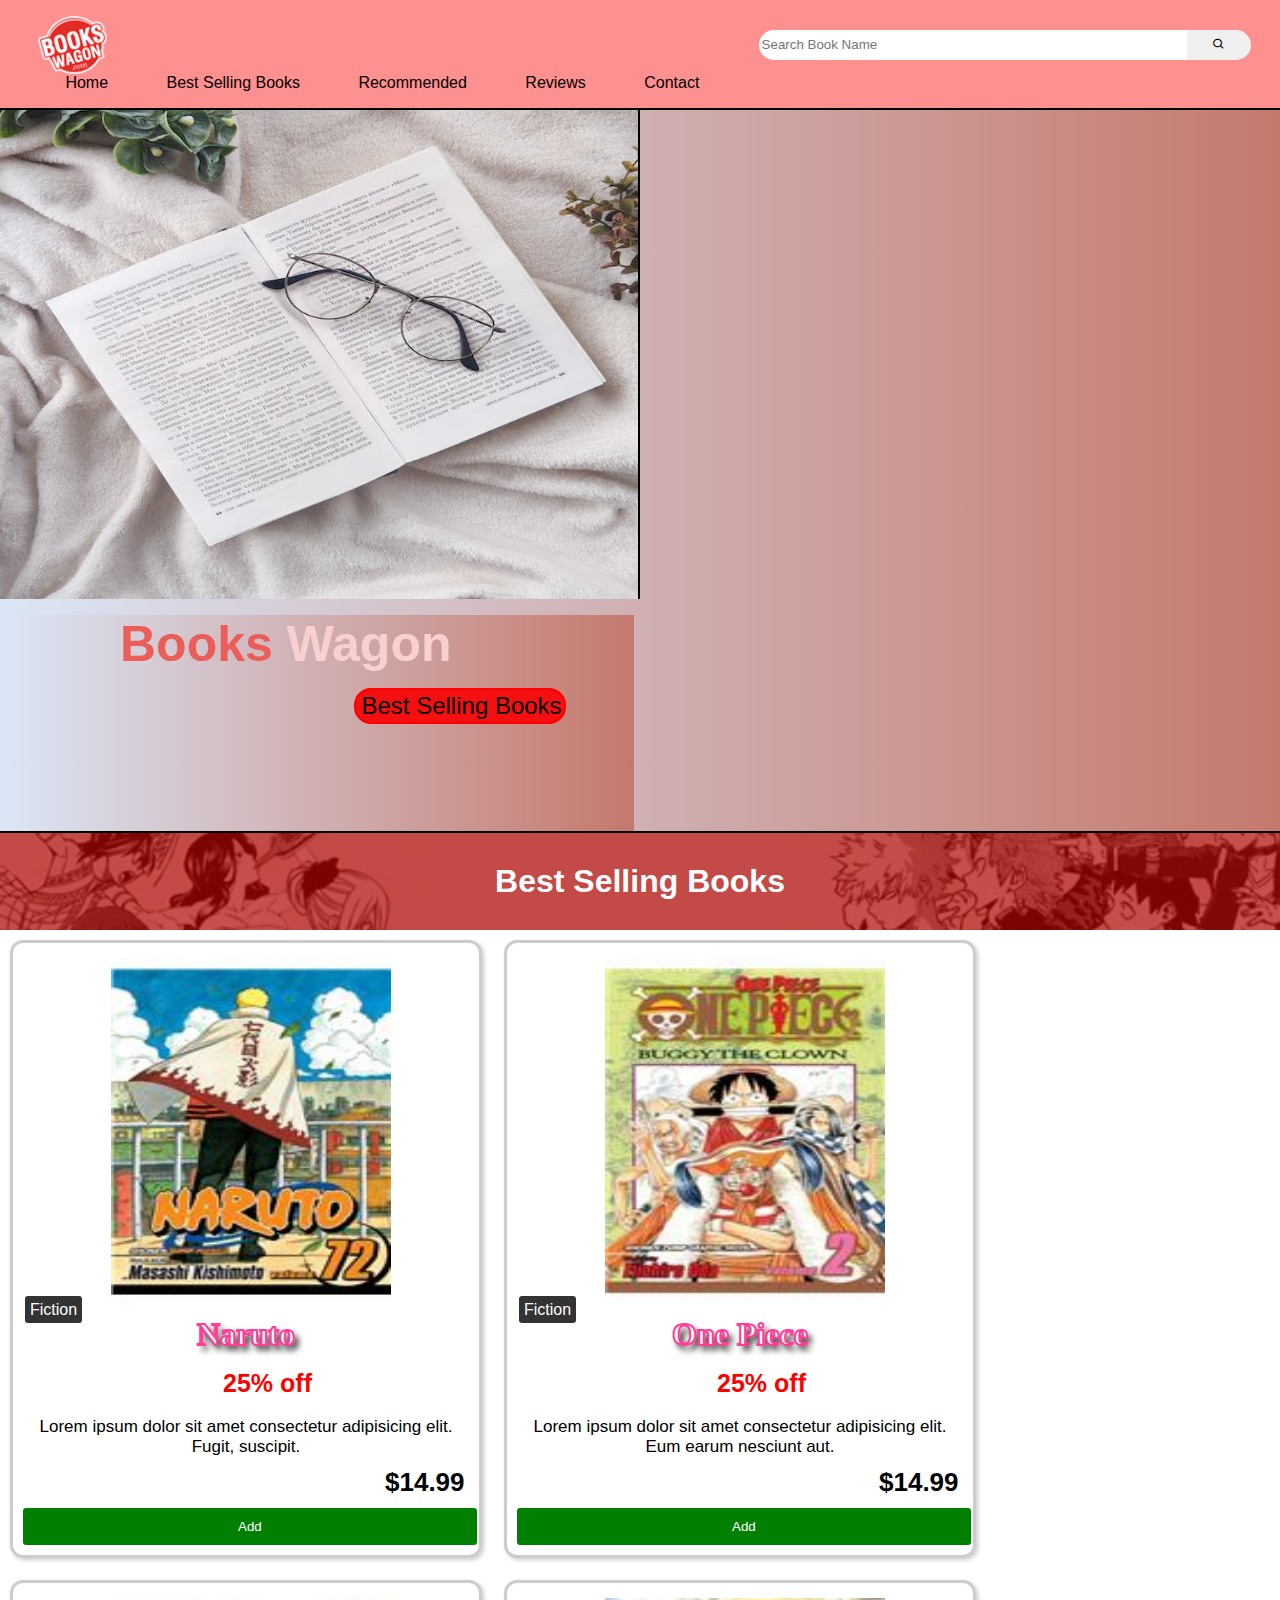
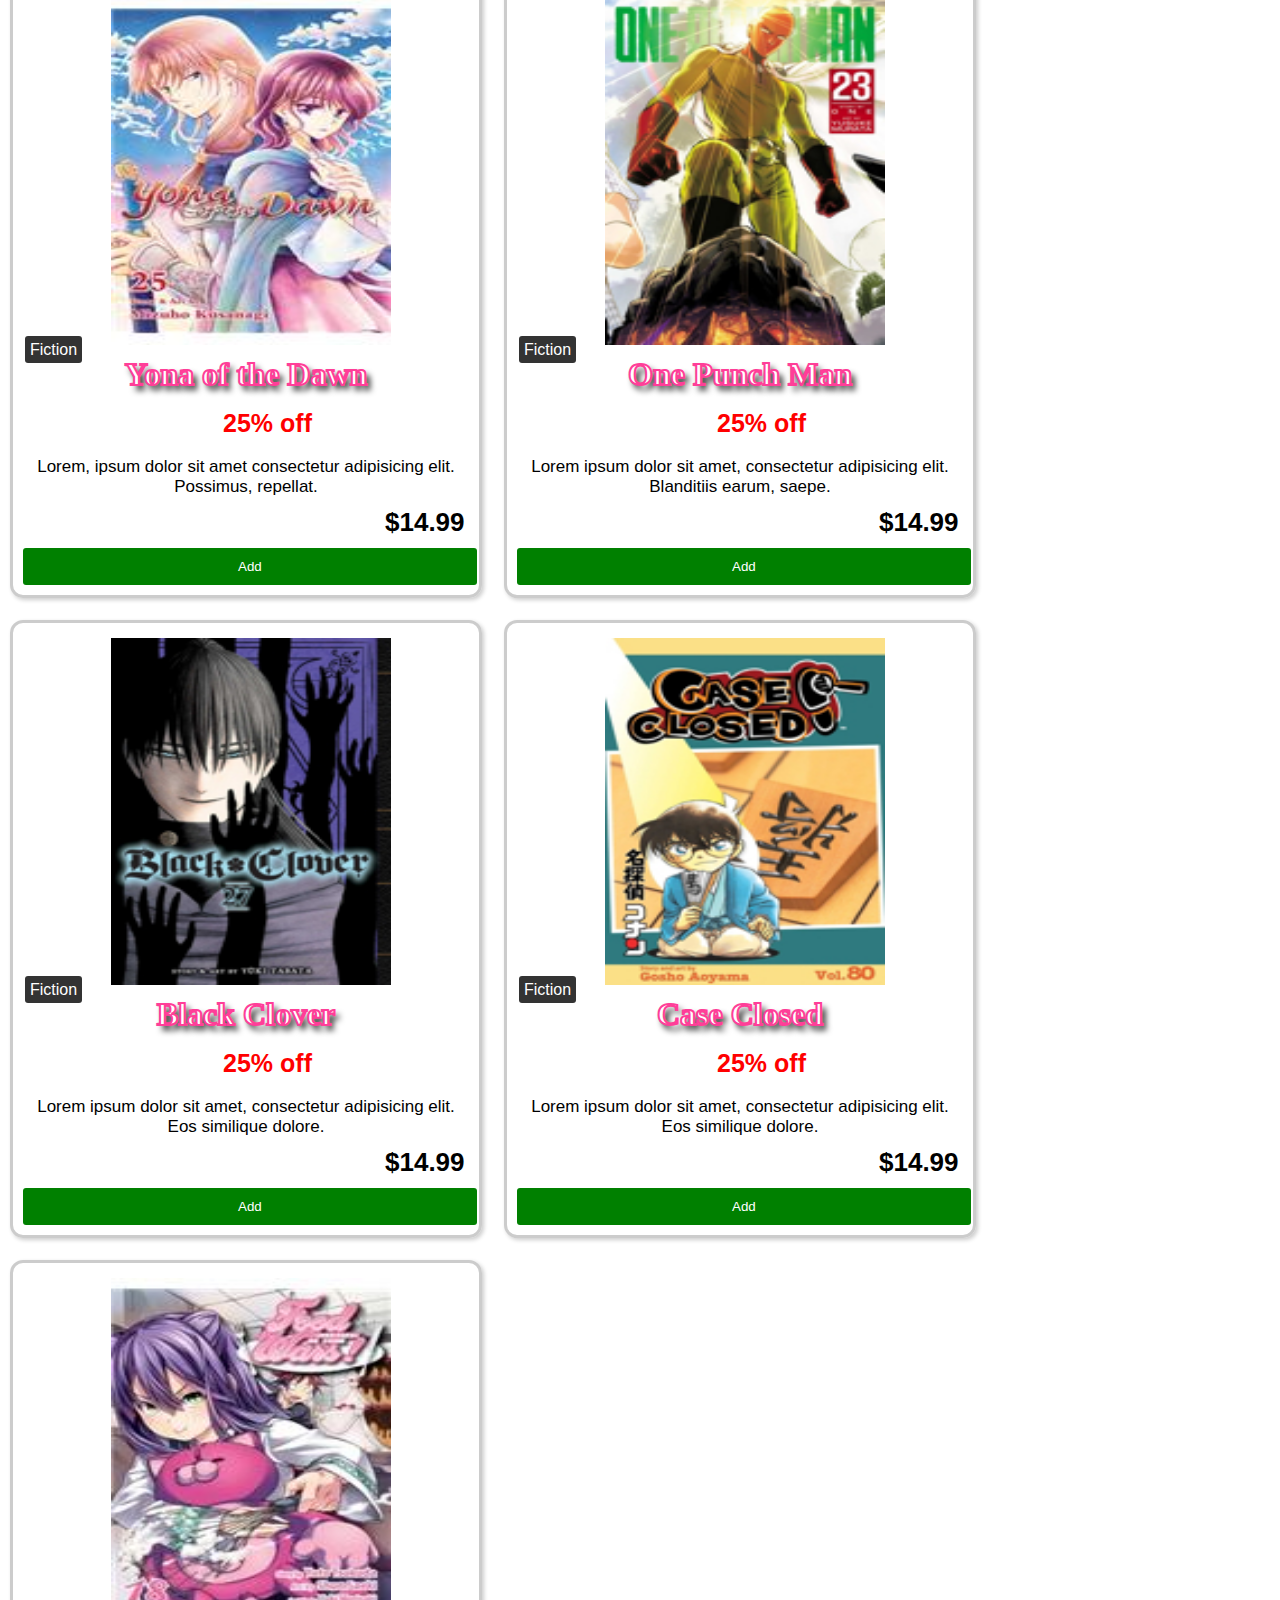
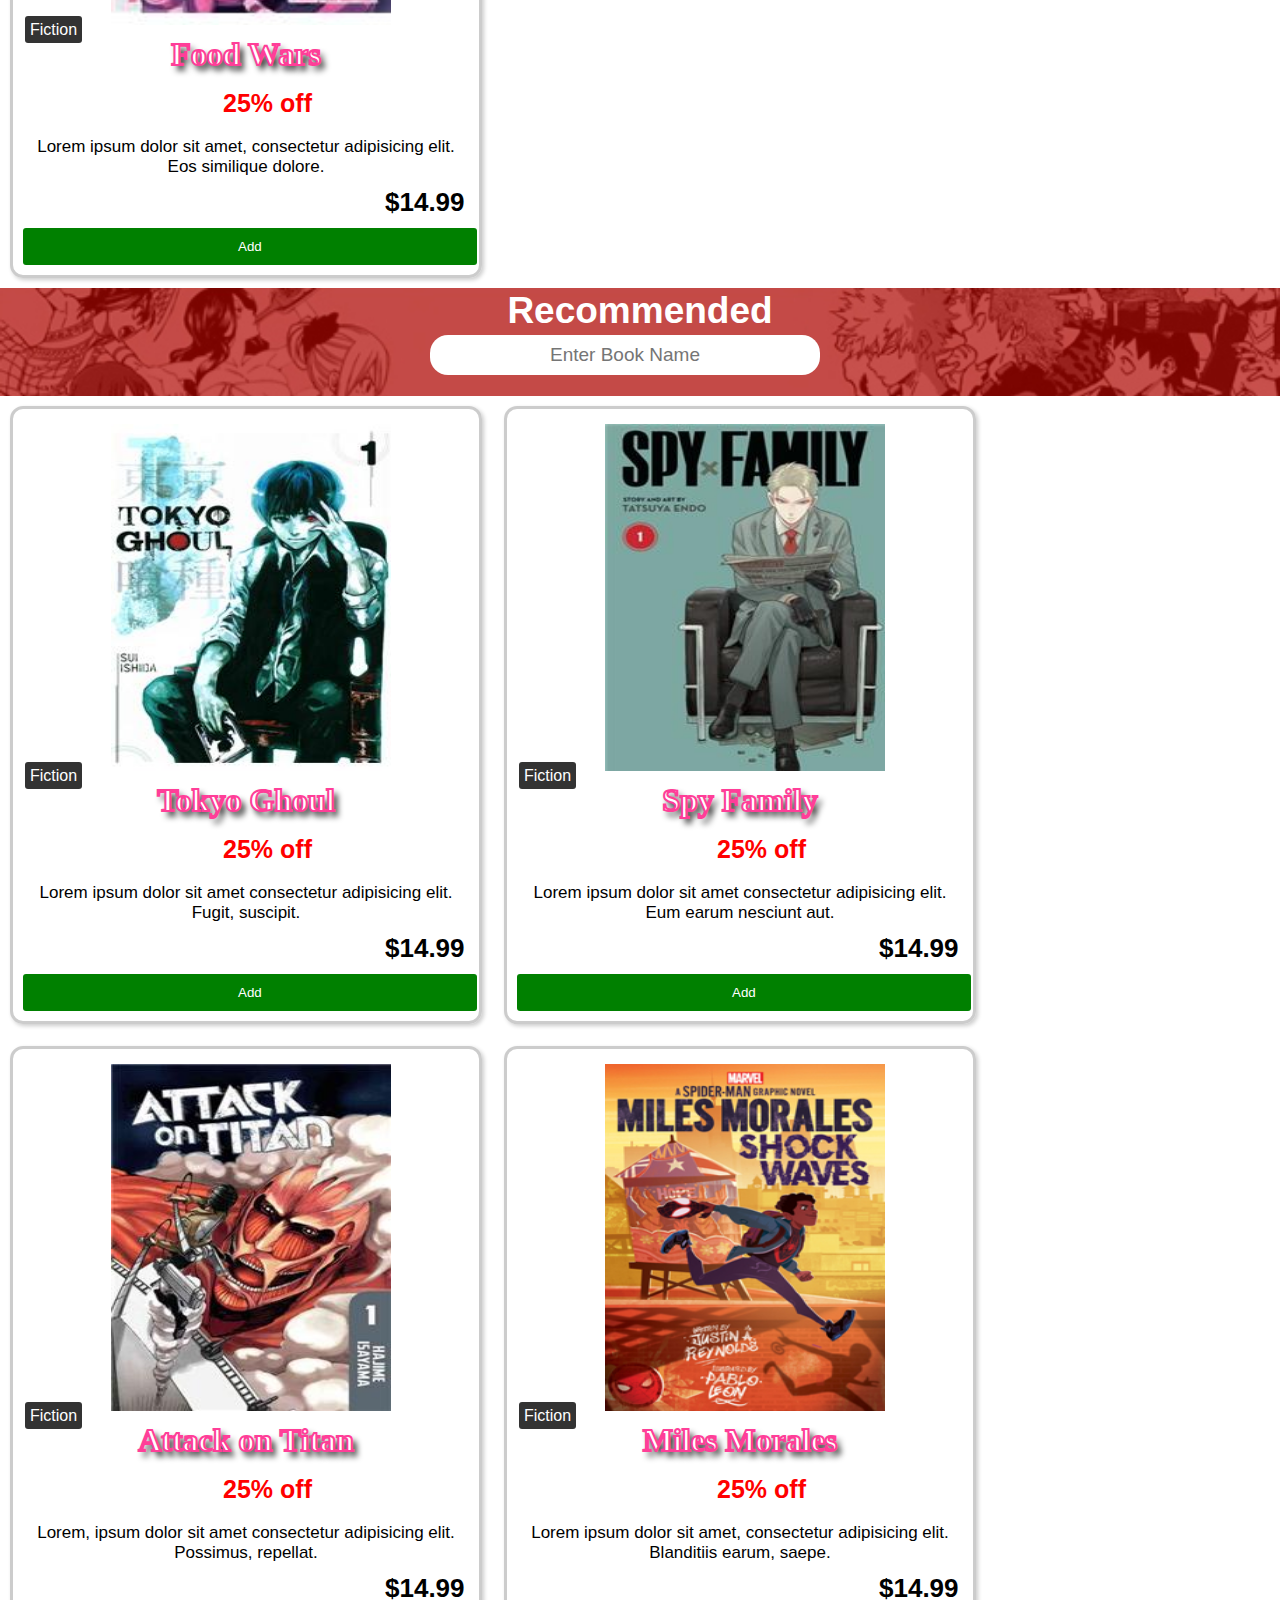
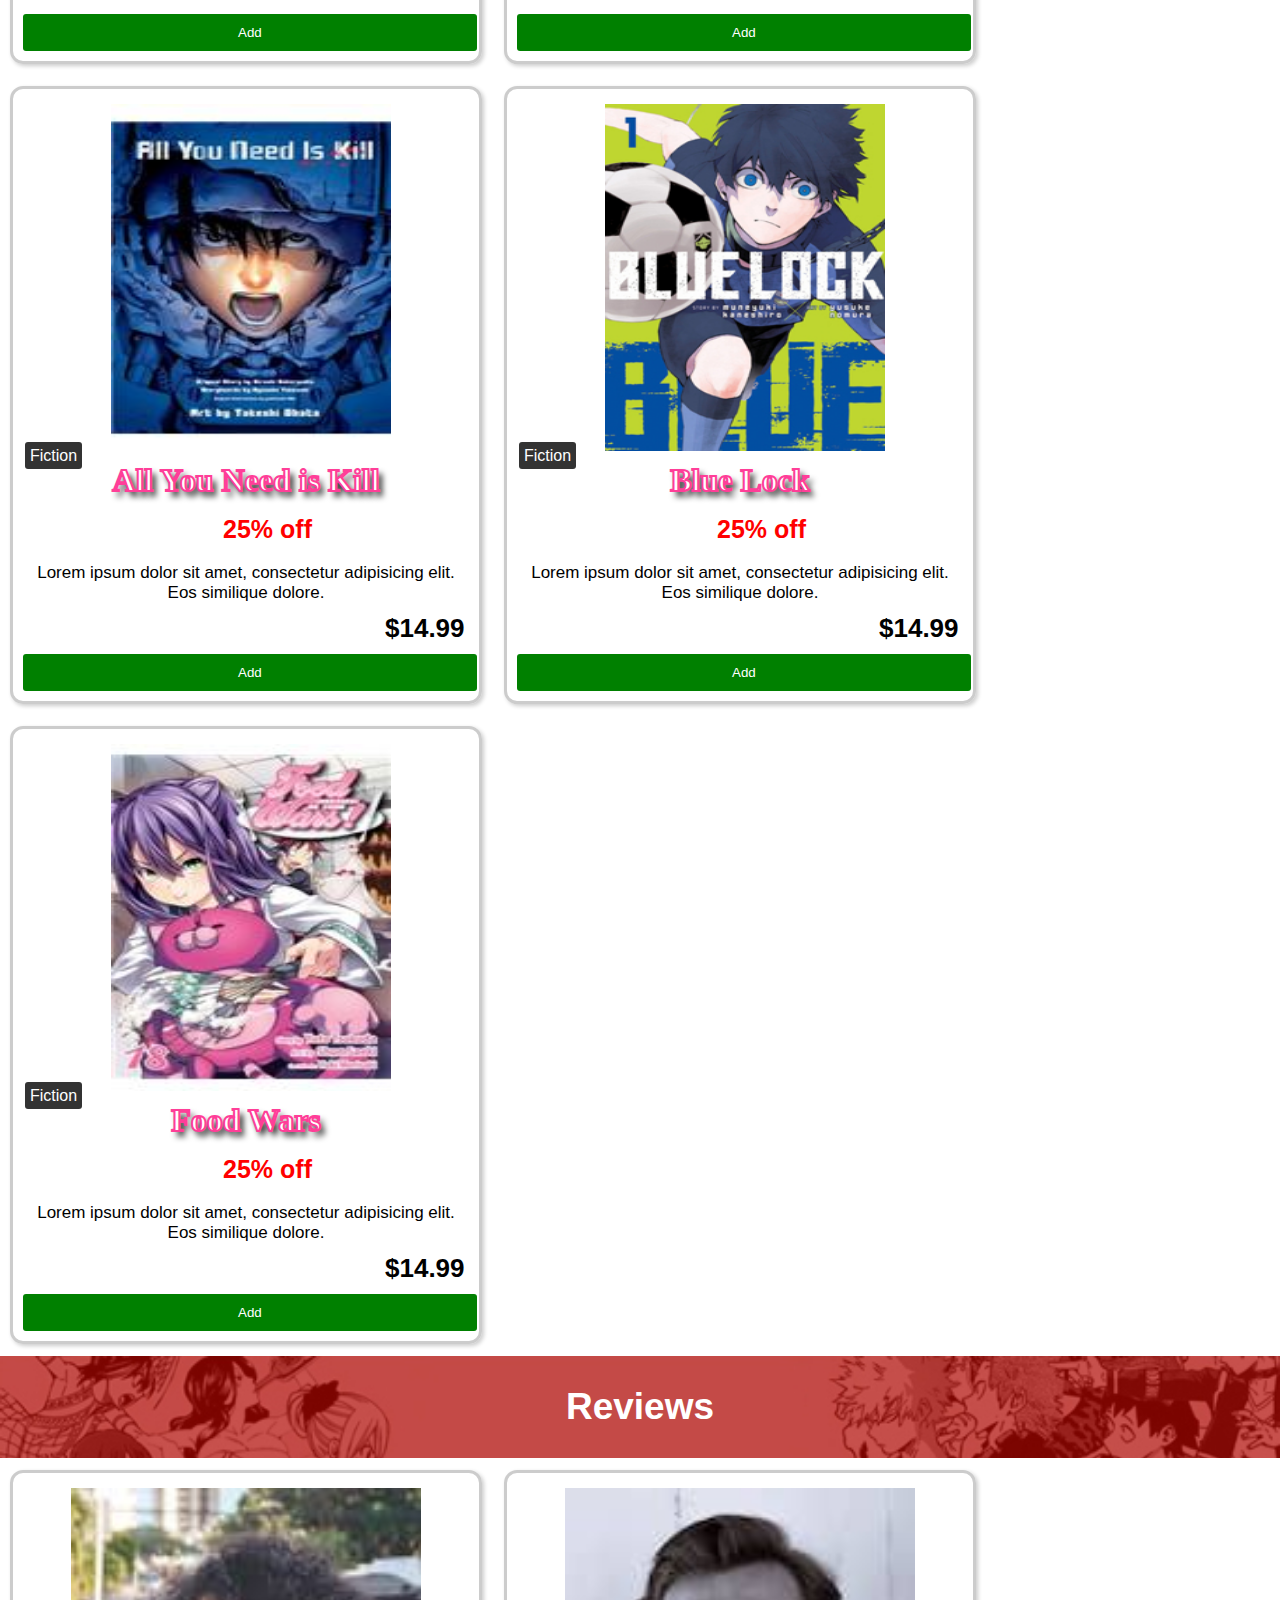
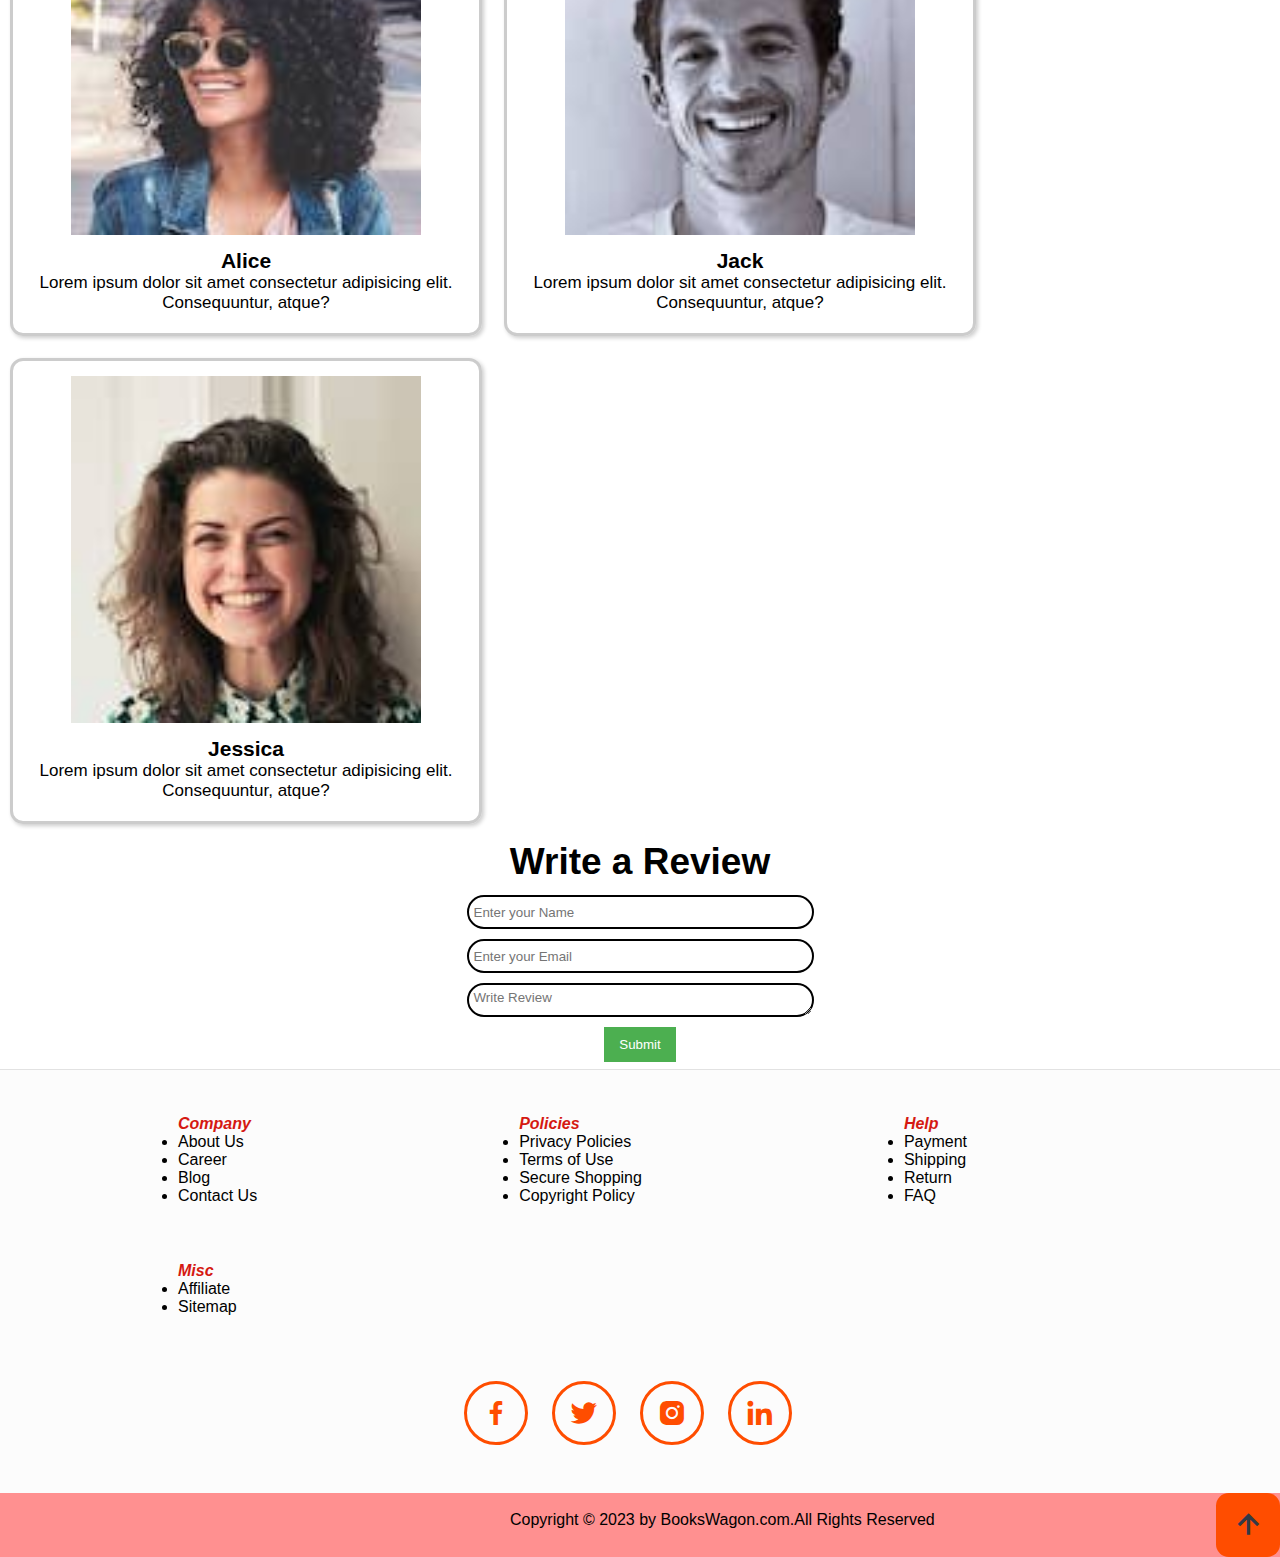
==== book_2.html @ c227f2ef "project completed" ====
<!DOCTYPE html>
<html lang="en">
<head>
    <meta charset="UTF-8">
    <meta name="viewport" content="width=device-width, initial-scale=1.0">
    <title>Document</title>
    <link rel="stylesheet" href="book_2.css">
    <link href='https://unpkg.com/boxicons@2.1.4/css/boxicons.min.css' rel='stylesheet'>
</head>
<body>
    <header>
        <div class="container">
            <img src="book_logo2.jpg" class="logo" alt="">
            <div class="search">
                <input type="text" placeholder="Search Book Name" id="search">
                <button id="search"><i class='bx bx-search'></i></button>
            </div>
            <nav class="navbar">
                <a href="#home">Home</a>
                <a href="#best">Best Selling Books</a>
                <a href="#recommended">Recommended</a>
                <a href="#reviews">Reviews</a>
                <a href="#contact">Contact</a>
            </nav>
        </div>
    </header>
    <hr>
    <section class="intro" id="home">
        <img src="book_cover.jpg" class="cover" alt="">
        <div class="title">
            <h1>Books <span>Wagon</span></h1>
            <a href="#best"><button>Best Selling Books</button></a>
        </div>
    </section>

    <section class="best" id="best">
        <div class="title-best">
        <h1>Best Selling Books</h1>
    </section>

    <div class="selling-books">
        <div class="card">
            <span class="book-type">Fiction</span>
            <img class="book-image" src="naruto.jpg" alt="Book" >
            <h3 class="book-title">Naruto</h3>
            <p class="discount">25% off</p>
            <p class="description">Lorem ipsum dolor sit amet consectetur adipisicing elit. Fugit, suscipit. </p>
            <p class="price">$14.99</p>
            <button class="button">Add</button>
        </div>
        <div class="card">
            <span class="book-type">Fiction</span>
            <img class="book-image" src="onepiece.jpg" alt="Book" >
            <h3 class="book-title">One Piece</h3>
            <p class="discount">25% off</p>
            <p class="description">Lorem ipsum dolor sit amet consectetur adipisicing elit. Eum earum nesciunt aut.</p>
            <p class="price">$14.99</p>
            <button class="button">Add</button>
        </div>
        <div class="card">
            <span class="book-type">Fiction</span>
            <img class="book-image" src="yona.jpg" alt="Book" >
            <h3 class="book-title">Yona of the Dawn</h3>
            <p class="discount">25% off</p>
            <p class="description">Lorem, ipsum dolor sit amet consectetur adipisicing elit. Possimus, repellat.</p>
            <p class="price">$14.99</p>
            <button class="button">Add</button>
        </div>
        
        <div class="card">
            <span class="book-type">Fiction</span>
            <img class="book-image" src="onepunch.jpg" alt="Book" >
            <h3 class="book-title">One Punch Man</h3>
            <p class="discount">25% off</p>
            <p class="description">Lorem ipsum dolor sit amet, consectetur adipisicing elit. Blanditiis earum, saepe.</p>
            <p class="price">$14.99</p>
            <button class="button">Add</button>
        </div>
        <div class="card">
            <span class="book-type">Fiction</span>
            <img class="book-image" src="blackclover.jpg" alt="Book" >
            <h3 class="book-title">Black Clover
            </h3>
            <p class="discount">25% off</p>
            <p class="description">Lorem ipsum dolor sit amet, consectetur adipisicing elit. Eos similique dolore.</p>
            <p class="price">$14.99</p>
            <button class="button">Add</button>
        </div>
        <div class="card">
            <span class="book-type">Fiction</span>
            <img class="book-image" src="caseclosed.jpg" alt="Book" >
            <h3 class="book-title">Case Closed</h3>
            <p class="discount">25% off</p>
            <p class="description">Lorem ipsum dolor sit amet, consectetur adipisicing elit. Eos similique dolore.</p>
            <p class="price">$14.99</p>
            <button class="button">Add</button>
        </div>
        <div class="card">
            <span class="book-type">Fiction</span>
            <img class="book-image" src="foodwars.jpg" alt="Book" >
            <h3 class="book-title">Food Wars</h3>
            <p class="discount">25% off</p>
            <p class="description">Lorem ipsum dolor sit amet, consectetur adipisicing elit. Eos similique dolore.</p>
            <p class="price">$14.99</p>
            <button class="button">Add</button>
        </div>
    </div>
    <section class="recommended" id="recommended">
        <div class="title-recommended">
        <h1>Recommended</h1>
        <div class="search-recommended">
        <input type="text" placeholder="Enter Book Name" id="search">
        </div>
        
    </section>
    <div class="selling-books">
        <div class="card">
            <span class="book-type">Fiction</span>
            <img class="book-image" src="tokyo.jpg" alt="Book" >
            <h3 class="book-title">Tokyo Ghoul</h3>
            <p class="discount">25% off</p>
            <p class="description">Lorem ipsum dolor sit amet consectetur adipisicing elit. Fugit, suscipit. </p>
            <p class="price">$14.99</p>
            <button class="button">Add</button>
        </div>
        <div class="card">
            <span class="book-type">Fiction</span>
            <img class="book-image" src="spy.jpg" alt="Book" >
            <h3 class="book-title">Spy Family</h3>
            <p class="discount">25% off</p>
            <p class="description">Lorem ipsum dolor sit amet consectetur adipisicing elit. Eum earum nesciunt aut.</p>
            <p class="price">$14.99</p>
            <button class="button">Add</button>
        </div>
        <div class="card">
            <span class="book-type">Fiction</span>
            <img class="book-image" src="attacl.jpg" alt="Book" >
            <h3 class="book-title">Attack on Titan</h3>
            <p class="discount">25% off</p>
            <p class="description">Lorem, ipsum dolor sit amet consectetur adipisicing elit. Possimus, repellat.</p>
            <p class="price">$14.99</p>
            <button class="button">Add</button>
        </div>
        
        <div class="card">
            <span class="book-type">Fiction</span>
            <img class="book-image" src="miles.jpg" alt="Book" >
            <h3 class="book-title">Miles Morales</h3>
            <p class="discount">25% off</p>
            <p class="description">Lorem ipsum dolor sit amet, consectetur adipisicing elit. Blanditiis earum, saepe.</p>
            <p class="price">$14.99</p>
            <button class="button">Add</button>
        </div>
        <div class="card">
            <span class="book-type">Fiction</span>
            <img class="book-image" src="kill.jpg" alt="Book" >
            <h3 class="book-title">All You Need is Kill</h3>
            <p class="discount">25% off</p>
            <p class="description">Lorem ipsum dolor sit amet, consectetur adipisicing elit. Eos similique dolore.</p>
            <p class="price">$14.99</p>
            <button class="button">Add</button>
        </div>
        <div class="card">
            <span class="book-type">Fiction</span>
            <img class="book-image" src="blue.jpg" alt="Book" >
            <h3 class="book-title">Blue Lock</h3>
            <p class="discount">25% off</p>
            <p class="description">Lorem ipsum dolor sit amet, consectetur adipisicing elit. Eos similique dolore.</p>
            <p class="price">$14.99</p>
            <button class="button">Add</button>
        </div>
        <div class="card">
            <span class="book-type">Fiction</span>
            <img class="book-image" src="foodwars.jpg" alt="Book" >
            <h3 class="book-title">Food Wars</h3>
            <p class="discount">25% off</p>
            <p class="description">Lorem ipsum dolor sit amet, consectetur adipisicing elit. Eos similique dolore.</p>
            <p class="price">$14.99</p>
            <button class="button">Add</button>
        </div>
        <section class="reviews" id="reviews">
            <div class="title-reviews">
            <h1>Reviews</h1>
        </section>
        <div class="review-people">
            <div class="card">
                <img class="review-image" src="person1.jpg" alt="Person">
                <h4 class="review-name">Alice</h4>
                <p class="description">Lorem ipsum dolor sit amet consectetur adipisicing elit. Consequuntur, atque?
                </p>
                </div>
            <div class="card">
                <img class="review-image" src="person2.jpg" alt="Person">
                <h4 class="review-name">Jack</h4>
                <p class="description">Lorem ipsum dolor sit amet consectetur adipisicing elit. Consequuntur, atque?
                </p>
            </div>
            <div class="card">
                <img class="review-image" src="person3.jpg" alt="Person">
                <h4 class="review-name">Jessica</h4>
                <p class="description">Lorem ipsum dolor sit amet consectetur adipisicing elit. Consequuntur, atque?
                </p>
            </div>
        </div>
        <form class="review-form"id="contact">
            <h3>Write a Review</h3>
            <input type="text" id="name" placeholder="Enter your Name" name="name" required>
            <input type="email" id="email"placeholder="Enter your Email" name="email" required>
            <textarea id="review" row="5" name="review"placeholder="Write Review" required></textarea>
            <button type="submit">Submit</button>
        </form>
        <div class="footer"id="contact">
            <div class="footer-p">
            <div class="company">
                <h3>Company</h3>
                <ul>
                    <li><a href="#">About Us</a></li>
                    <li><a href="#">Career</a></li>
                    <li><a href="#">Blog</a></li>
                    <li><a href="#">Contact Us</a></li>
                </ul>
            </div>
            <div class="company">
                <h3>Policies</h3>
                <ul>
                    <li><a href="#">Privacy Policies</a></li>
                    <li><a href="#">Terms of Use</a></li>
                    <li><a href="#">Secure Shopping</a></li>
                    <li><a href="#">Copyright Policy</a></li>
                </ul>
            </div>
            <div class="company">
                <h3>Help</h3>
                <ul>
                    <li><a href="#">Payment</a></li>
                    <li><a href="#">Shipping</a></li>
                    <li><a href="#">Return</a></li>
                    <li><a href="#">FAQ</a></li>
                </ul>
            </div>
            <div class="company">
                <h3>Misc</h3>
                <ul>
                    <li><a href="#">Affiliate</a></li>
                    <li><a href="#">Sitemap</a></li>
                </ul>
            </div>
            </div>
            <div class="social-media">
                <a href="#"><i class='bx bxl-facebook' ></i></a>
                <a href="#"><i class='bx bxl-twitter' ></i></a>
                <a href="#"><i class='bx bxl-instagram-alt' ></i></a>
                <a href="#"><i class='bx bxl-linkedin' ></i></a>
            </div>
            <div class="copyright">
                <p>Copyright &copy; 2023 by BooksWagon.com.All Rights Reserved</p>
                <div class="footer-iconTop">
                    <a href="#home"><i class='bx bx-up-arrow-alt' ></i></a>
                </div>
            </div>
            
        </div>
    </div>
</body>
</html>
---- book_2.css ----
*{
    margin: 0;
    padding: 0;
    box-sizing: border-box;
    text-decoration: none;
    border: none;
    outline: none;
    color: inherit;
    scroll-behavior: smooth;
    font-family:'Poppins',sans-serif;
}
body{
    height: 1200px;
    /* background-color: red; */
}
.container{
    display: flex;
    position: fixed;
    flex-wrap: wrap;
    top: 0;
    left: 0;
    width: 100%;
    padding: 1rem 3%;
    background:#ff9090;;
    /* display: flex; */
    justify-content: space-between;
    align-items: center;
    z-index: 100;
    border-bottom: 2px solid black;
}
.container img{
    width: 69px;
}
.logo{
    margin-right: auto;
}
.search{
    width: 428px;
    /* display: inline; */
    /* max-width: 80%; */
    display: flex;
    flex-wrap: wrap;
    flex-direction: column;
    border-radius: 3px;
    outline: none;
    margin: 0px 55px 0px 0px;
    /* border: 1px solid #e42b26; */
    /* padding: 7px 3px 6px 16px; */
    /* box-shadow: none; */
    height: 30px;
}
.search input{
    width: 100%;
    border-radius: 40px 0 0 40px;
    padding-left: 3px ;
    text-decoration: none;
    height: 40px;
}
.search button{
    border-radius: 0 40px 40px 0;
    cursor: pointer;
    height: 40px;
    width: 64px;
}
.search button i{
padding: 8px;
}
.navbar a{
    margin: 27px;
    color:black;
}
.hr{
    color: red;
    height: 2px;
    width: 50%;
    border: none;
    background-color: red;
}
.container::after {
    content: "";
    display: block;
    border-top: 1px solid black;
    margin-top: 10px;
}
.intro{
    display: flex;
    /* justify-content: center; */
    align-items: center;
    flex-wrap: wrap;
    border-bottom: 2px solid black;
    gap: 1rem;
    background: linear-gradient(to right, #dbe6f6, #c5796d);
    /* background: wheat; */
}
.intro img{
    width: 50vw;
    height: 46.8vw;
    border-top: 2px solid black;
    border-right: 2px solid black;
    /* border-top: black; */
}
.title{
    display: flex;
    flex-wrap: wrap;
    background: linear-gradient(to right, #dbe6f6, #c5796d);
    /* flex-direction: column; */
}
.title h1{
    font-size: 50px;
    color: #ea5d59;
    margin-left: 120px;
}
.title a button{
    border: 2px solid red;
    background: rgb(244, 16, 16);
    margin: 73px 68px 107px -97px;
    font-size: 24px;
    border-radius: 17px;
    padding: 2px 2px 2px 5px;
}
span{
    color: rgb(249, 208, 208);
}
.best{
    width:100%;
}
.title-best{
    flex-wrap: wrap;
    background: url(best.jpg);
    text-align: center;
    background-size: 100% auto;
    background-repeat: no-repeat;
    padding: 30px;
    text-align: center;
    color: #fff
}
.selling-books{
    display: flex;
    gap: 2px;
    flex-wrap: wrap;
}
.card{
    border: .2rem solid #ccc;
    box-shadow: 2px 2px 4px rgba(0, 0, 0, 0.2);
    width: 472px;
    margin: 10px;
    padding: 10px;
    border-radius: 13px;
    align-items: center;
}
.card:hover{
    border-color: rgb(255, 136, 136);
    transform: scale(1.02);
}
.book-type{
    background-color: #333;
    color: #fff;
    padding: 5px;
    border-radius: 3px;
    margin: 2px 2px;
    }
.book-image{
    width: 280px;
    height: 347px;
    /* object-fit: cover; */
    margin-top: 5px;
    margin-bottom: 10px;
    margin-left: 22px;
}

.book-title{
    font-family: "Conv_Dimbo Regular";
    text-align: center;
    width: 100%;
    color: #fff;
    -webkit-text-stroke: 2px rgb(255, 62, 152);
    font-size: 32px;
    line-height: 30px;
    top: 188px;
    text-shadow: 4px 5px 6px #000;
}
.discount {
    margin-top: 13px;
    text-align: center;
    margin-bottom: 3px;
    font-size: 25px;
    font-weight: bold;
    /* padding: 2px 36px 4px 2px; */
    margin: 20px 27px 19px 70px;
    color: #ff0000;
}
.description {
    font-size: 17px;
    text-align: center;
    margin-bottom: 10px;
}
.price {
    padding-left: 362px;
    font-weight: bold;
    font-size: 26px;
}
.button {
    margin-top: 10px;
    padding: 11px 215px;
    background-color: #008000;
    color: #fff;
    border: none;
    border-radius: 3px;
    cursor: pointer;
}
.recommended{
    width:100%;
}
.title-recommended{
    flex-wrap: wrap;
    background: url(best.jpg);
    text-align: center;
    background-size: 100% auto;
    background-repeat: no-repeat;
    padding: 30px;
    text-align: center;
    color: #fff
}
.title-recommended h1{
    margin: -28px;
    font-size: 37px;
}
.search-recommended{
    display: inline;
    width: 30%;
    height: 33px;
    border-radius: 16px;
    font-size: 19px;
    margin-top: 9px;
}
.search-recommended input{
    margin: 31px -2px -13px -32px;
    font-size: 19px;
    color: black;
    width: 32%;
    height: 40px;
    border-radius: 18px;
    text-align: center;
}
.reviews{
    width: 100%;
}
.title-reviews{
    flex-wrap: wrap;
    background: url(best.jpg);
    text-align: center;
    background-size: 100% auto;
    background-repeat: no-repeat;
    padding: 30px;
    text-align: center;
    color: #fff
}
.title-reviews h1{
    font-size: 37px;
}
.review-people{
    display: flex;
    gap: 2px;
    flex-wrap: wrap;
}
.review-image{
    width: 350px;
    height: 347px;
    /* object-fit: cover; */
    margin-top: 5px;
    margin-bottom: 10px;
    margin-left: 48px;
}
.review-name{
    text-align: center;
    font-size: 21px;
    font-weight: bold;
}
.review-form {
    display: flex;
    flex-direction: column;
    width: 100%;
    align-items: center;
    text-align: center;
    /* border-bottom: 2px solid black; */
}
.review-form h3 {
text-align: center;
font-size: 37px;
margin-top: 5px;
margin-bottom: 12px;
}
.review-form input,
.review-form textarea {
width: 347px;
height: 34px;
border: 2px solid black;
padding: 5px;
border-radius: 18px;
align-items: center;
color: black;
margin-bottom: 10px;
}
.review-form button {
    background-color: #4caf50;
    color: #fff;
    padding: 10px 15px;
    border: none;
    cursor: pointer;
    margin-bottom: 5px;
}
.review-form button:hover {
    background-color: #45a049;
}
.footer{
    width: 100%;
    border-top: 1px solid rgba(0,0,0,.1);
    background: #fcfcfc;
    /* display: flex; */
    padding-top: 5px;
}
.footer-p{
    display: flex;
    flex-wrap: wrap;
}
.company{
    margin: 40px 84px 17px 178px;
}
.company h3{
    font-size: 16px;
    color: #d51912;
    font-weight: 700;
    font-style: italic;
}
.social-media{
    display: flex;
    flex-wrap: wrap;
    justify-content: center;
}
.social-media a{
    display: inline-flex;
    justify-content: center;
    align-items: center;
    width: 4rem;
    height: 4rem;
    background: transparent;
    border: .2rem solid rgb(255, 77, 0);
    border-radius: 50%;
    font-size: 2rem;
    color: rgb(255, 77, 0);
    margin: 3rem 1.5rem 3rem 0;
    transform: .5s ease;
}
.social-media a:hover{
    background: red;
    color: #323946;
    box-shadow: 0 0 1rem rgb(255, 0, 0);
}
.copyright{
    text-align: center;
    display: flex;
    color: black;
    flex-wrap: wrap;
    background-color: #ff9090;
    justify-content: space-between;
}
.copyright p{
    margin: 18px 1px 2px 510px;
}
.footer-iconTop{
    size: 10px;
}
.footer-iconTop a{
    justify-self: end;
    display: inline-flex;
    justify-content: center;
    align-items: center;
    padding: .8rem;
    background: rgb(255, 77, 0);
    border-radius: .8rem;
    transition: .5s ease;
}
.footer-iconTop a:hover{
    box-shadow: 0 0 1rem rgb(255, 77, 0);
}
.footer-iconTop a i{
    font-size: 2.4rem;
    color: #323946;

}
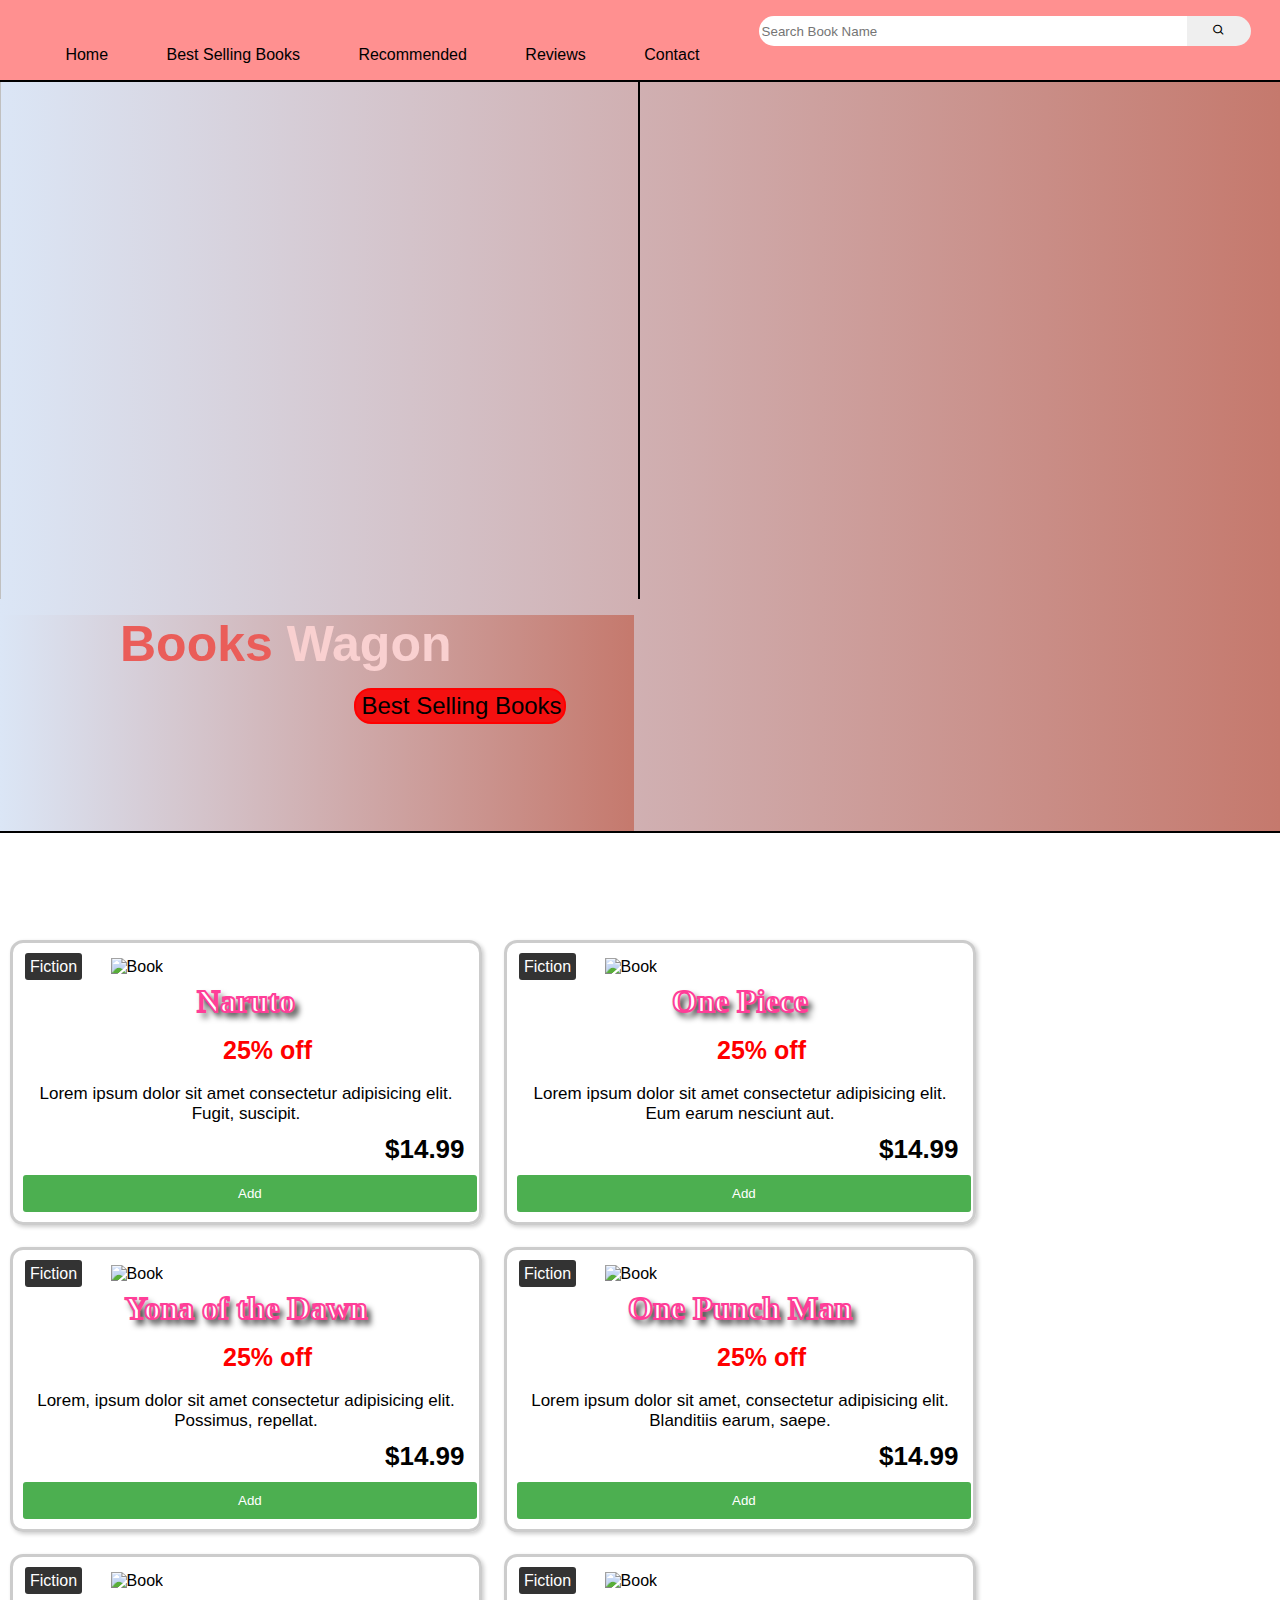
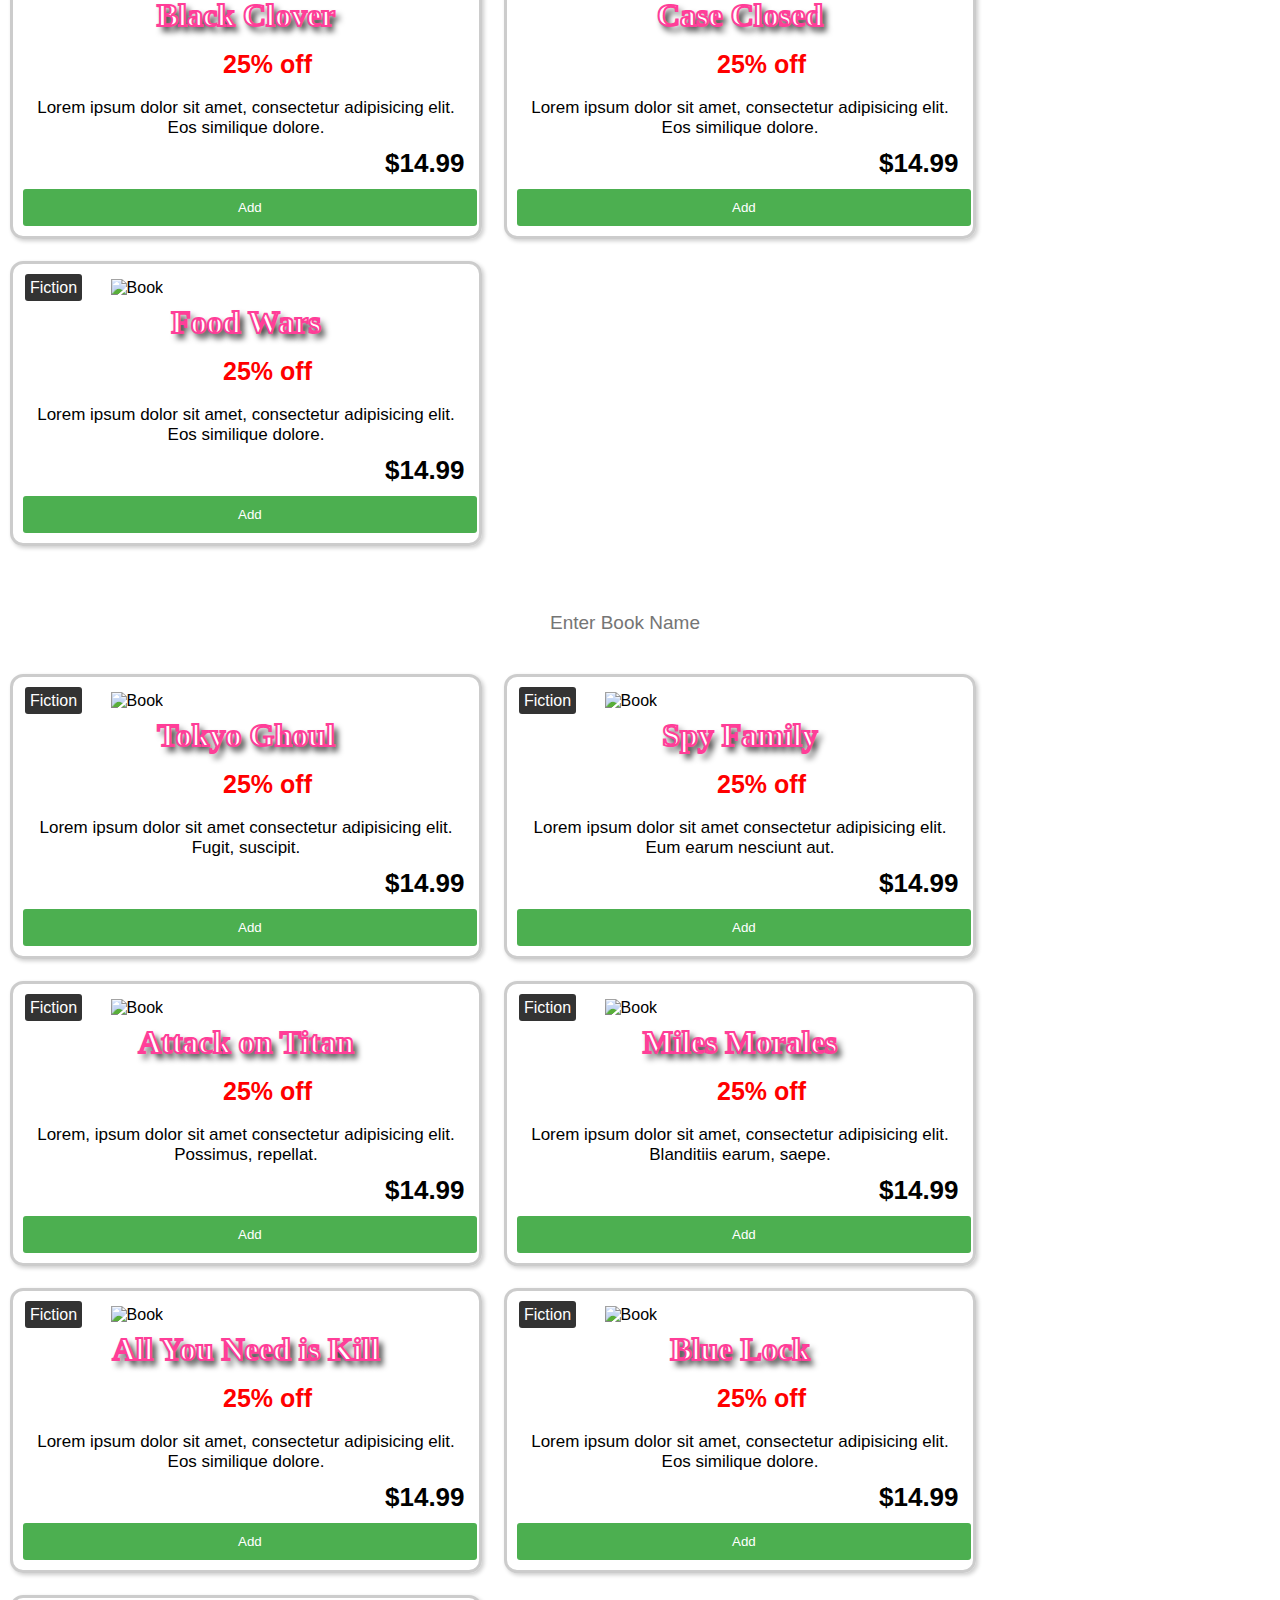
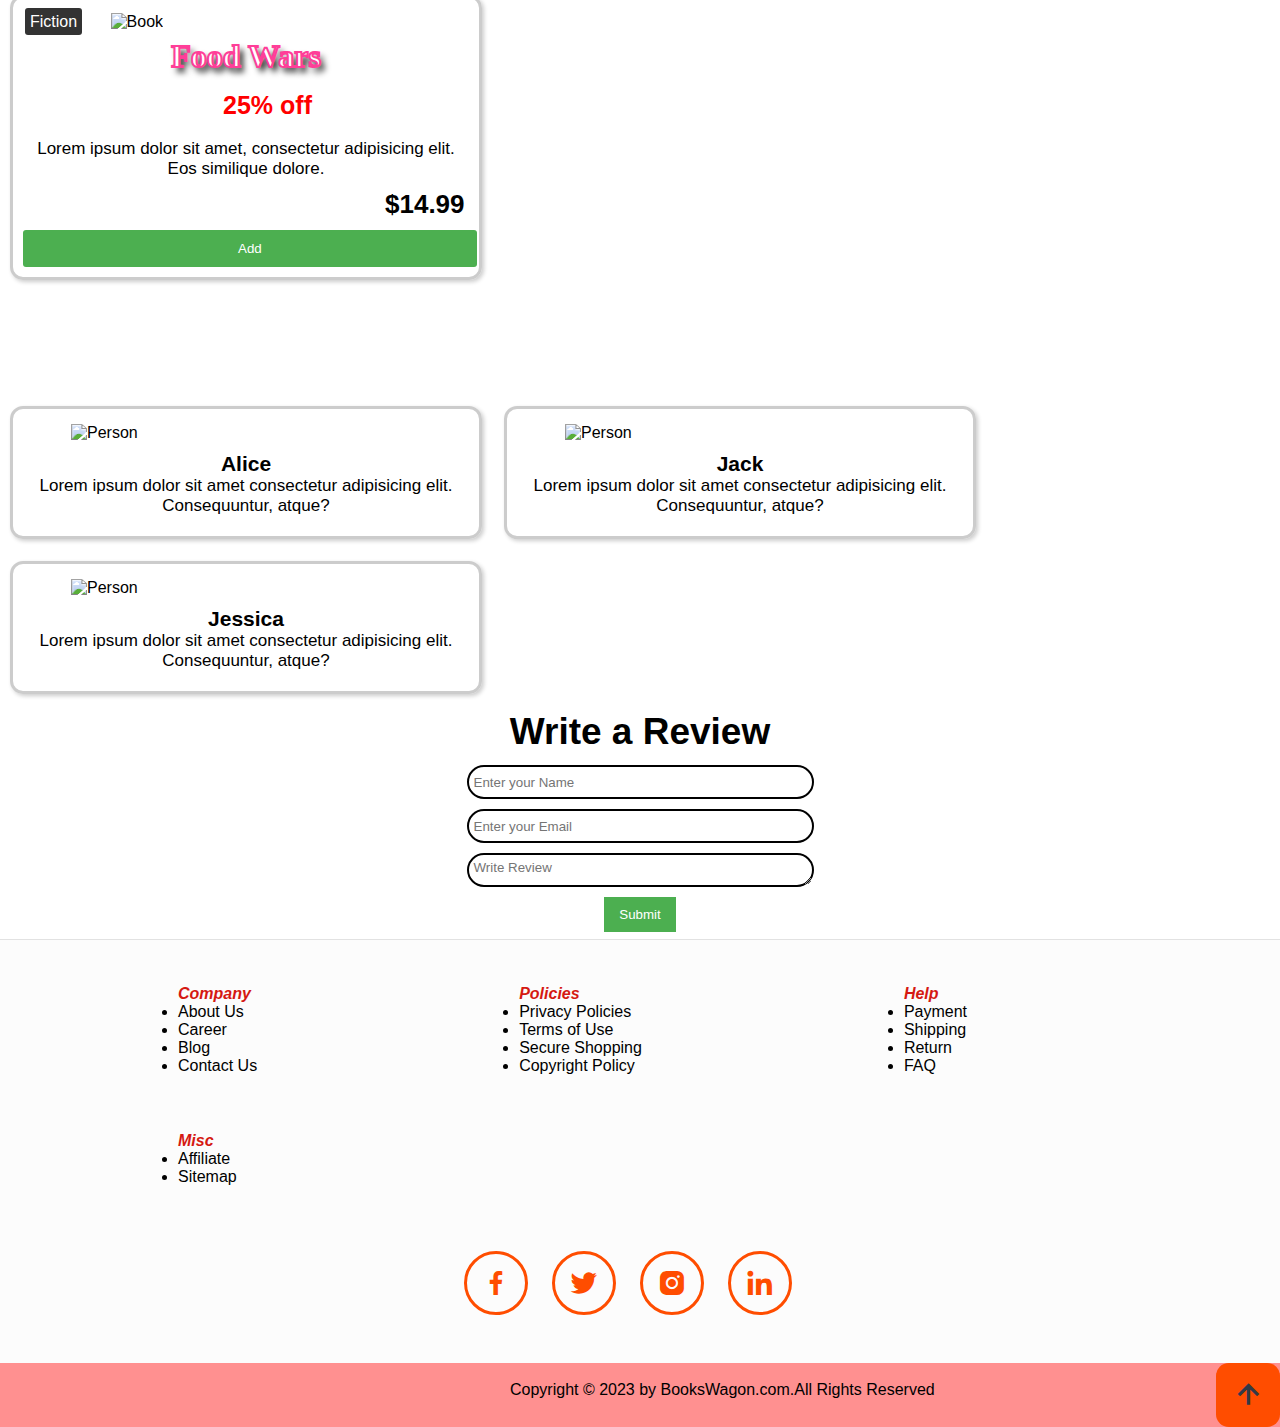
==== commit 1ef14d8c: "changes made" ====
--- a/book_2.html
+++ b/book_2.html
@@ -10,7 +10,7 @@
 <body>
     <header>
         <div class="container">
-            <img src="book_logo2.jpg" class="logo" alt="">
+            <img src="Images/book_logo2.jpg" class="logo" alt="">
             <div class="search">
                 <input type="text" placeholder="Search Book Name" id="search">
                 <button id="search"><i class='bx bx-search'></i></button>
@@ -26,7 +26,7 @@
     </header>
     <hr>
     <section class="intro" id="home">
-        <img src="book_cover.jpg" class="cover" alt="">
+        <img src="Images/book_cover.jpg" class="cover" alt="">
         <div class="title">
             <h1>Books <span>Wagon</span></h1>
             <a href="#best"><button>Best Selling Books</button></a>
@@ -41,7 +41,7 @@
     <div class="selling-books">
         <div class="card">
             <span class="book-type">Fiction</span>
-            <img class="book-image" src="naruto.jpg" alt="Book" >
+            <img class="book-image" src="Images/naruto.jpg" alt="Book" >
             <h3 class="book-title">Naruto</h3>
             <p class="discount">25% off</p>
             <p class="description">Lorem ipsum dolor sit amet consectetur adipisicing elit. Fugit, suscipit. </p>
@@ -50,7 +50,7 @@
         </div>
         <div class="card">
             <span class="book-type">Fiction</span>
-            <img class="book-image" src="onepiece.jpg" alt="Book" >
+            <img class="book-image" src="Images/onepiece.jpg" alt="Book" >
             <h3 class="book-title">One Piece</h3>
             <p class="discount">25% off</p>
             <p class="description">Lorem ipsum dolor sit amet consectetur adipisicing elit. Eum earum nesciunt aut.</p>
@@ -59,7 +59,7 @@
         </div>
         <div class="card">
             <span class="book-type">Fiction</span>
-            <img class="book-image" src="yona.jpg" alt="Book" >
+            <img class="book-image" src="Images/yona.jpg" alt="Book" >
             <h3 class="book-title">Yona of the Dawn</h3>
             <p class="discount">25% off</p>
             <p class="description">Lorem, ipsum dolor sit amet consectetur adipisicing elit. Possimus, repellat.</p>
@@ -69,7 +69,7 @@
         
         <div class="card">
             <span class="book-type">Fiction</span>
-            <img class="book-image" src="onepunch.jpg" alt="Book" >
+            <img class="book-image" src="Images/onepunch.jpg" alt="Book" >
             <h3 class="book-title">One Punch Man</h3>
             <p class="discount">25% off</p>
             <p class="description">Lorem ipsum dolor sit amet, consectetur adipisicing elit. Blanditiis earum, saepe.</p>
@@ -78,7 +78,7 @@
         </div>
         <div class="card">
             <span class="book-type">Fiction</span>
-            <img class="book-image" src="blackclover.jpg" alt="Book" >
+            <img class="book-image" src="Images/blackclover.jpg" alt="Book" >
             <h3 class="book-title">Black Clover
             </h3>
             <p class="discount">25% off</p>
@@ -88,7 +88,7 @@
         </div>
         <div class="card">
             <span class="book-type">Fiction</span>
-            <img class="book-image" src="caseclosed.jpg" alt="Book" >
+            <img class="book-image" src="Images/caseclosed.jpg" alt="Book" >
             <h3 class="book-title">Case Closed</h3>
             <p class="discount">25% off</p>
             <p class="description">Lorem ipsum dolor sit amet, consectetur adipisicing elit. Eos similique dolore.</p>
@@ -97,7 +97,7 @@
         </div>
         <div class="card">
             <span class="book-type">Fiction</span>
-            <img class="book-image" src="foodwars.jpg" alt="Book" >
+            <img class="book-image" src="Images/foodwars.jpg" alt="Book" >
             <h3 class="book-title">Food Wars</h3>
             <p class="discount">25% off</p>
             <p class="description">Lorem ipsum dolor sit amet, consectetur adipisicing elit. Eos similique dolore.</p>
@@ -116,7 +116,7 @@
     <div class="selling-books">
         <div class="card">
             <span class="book-type">Fiction</span>
-            <img class="book-image" src="tokyo.jpg" alt="Book" >
+            <img class="book-image" src="Images/tokyo.jpg" alt="Book" >
             <h3 class="book-title">Tokyo Ghoul</h3>
             <p class="discount">25% off</p>
             <p class="description">Lorem ipsum dolor sit amet consectetur adipisicing elit. Fugit, suscipit. </p>
@@ -125,7 +125,7 @@
         </div>
         <div class="card">
             <span class="book-type">Fiction</span>
-            <img class="book-image" src="spy.jpg" alt="Book" >
+            <img class="book-image" src="Images/spy.jpg" alt="Book" >
             <h3 class="book-title">Spy Family</h3>
             <p class="discount">25% off</p>
             <p class="description">Lorem ipsum dolor sit amet consectetur adipisicing elit. Eum earum nesciunt aut.</p>
@@ -134,7 +134,7 @@
         </div>
         <div class="card">
             <span class="book-type">Fiction</span>
-            <img class="book-image" src="attacl.jpg" alt="Book" >
+            <img class="book-image" src="Images/attacl.jpg" alt="Book" >
             <h3 class="book-title">Attack on Titan</h3>
             <p class="discount">25% off</p>
             <p class="description">Lorem, ipsum dolor sit amet consectetur adipisicing elit. Possimus, repellat.</p>
@@ -144,7 +144,7 @@
         
         <div class="card">
             <span class="book-type">Fiction</span>
-            <img class="book-image" src="miles.jpg" alt="Book" >
+            <img class="book-image" src="Images/miles.jpg" alt="Book" >
             <h3 class="book-title">Miles Morales</h3>
             <p class="discount">25% off</p>
             <p class="description">Lorem ipsum dolor sit amet, consectetur adipisicing elit. Blanditiis earum, saepe.</p>
@@ -153,7 +153,7 @@
         </div>
         <div class="card">
             <span class="book-type">Fiction</span>
-            <img class="book-image" src="kill.jpg" alt="Book" >
+            <img class="book-image" src="Images/kill.jpg" alt="Book" >
             <h3 class="book-title">All You Need is Kill</h3>
             <p class="discount">25% off</p>
             <p class="description">Lorem ipsum dolor sit amet, consectetur adipisicing elit. Eos similique dolore.</p>
@@ -162,7 +162,7 @@
         </div>
         <div class="card">
             <span class="book-type">Fiction</span>
-            <img class="book-image" src="blue.jpg" alt="Book" >
+            <img class="book-image" src="Images/blue.jpg" alt="Book" >
             <h3 class="book-title">Blue Lock</h3>
             <p class="discount">25% off</p>
             <p class="description">Lorem ipsum dolor sit amet, consectetur adipisicing elit. Eos similique dolore.</p>
@@ -171,7 +171,7 @@
         </div>
         <div class="card">
             <span class="book-type">Fiction</span>
-            <img class="book-image" src="foodwars.jpg" alt="Book" >
+            <img class="book-image" src="Images/foodwars.jpg" alt="Book" >
             <h3 class="book-title">Food Wars</h3>
             <p class="discount">25% off</p>
             <p class="description">Lorem ipsum dolor sit amet, consectetur adipisicing elit. Eos similique dolore.</p>
@@ -184,19 +184,19 @@
         </section>
         <div class="review-people">
             <div class="card">
-                <img class="review-image" src="person1.jpg" alt="Person">
+                <img class="review-image" src="Images/person1.jpg" alt="Person">
                 <h4 class="review-name">Alice</h4>
                 <p class="description">Lorem ipsum dolor sit amet consectetur adipisicing elit. Consequuntur, atque?
                 </p>
                 </div>
             <div class="card">
-                <img class="review-image" src="person2.jpg" alt="Person">
+                <img class="review-image" src="Images/person2.jpg" alt="Person">
                 <h4 class="review-name">Jack</h4>
                 <p class="description">Lorem ipsum dolor sit amet consectetur adipisicing elit. Consequuntur, atque?
                 </p>
             </div>
             <div class="card">
-                <img class="review-image" src="person3.jpg" alt="Person">
+                <img class="review-image" src="Images/person3.jpg" alt="Person">
                 <h4 class="review-name">Jessica</h4>
                 <p class="description">Lorem ipsum dolor sit amet consectetur adipisicing elit. Consequuntur, atque?
                 </p>
--- a/book_2.css
+++ b/book_2.css
@@ -202,11 +202,16 @@
 .button {
     margin-top: 10px;
     padding: 11px 215px;
-    background-color: #008000;
+    background-color:#4caf50;
     color: #fff;
     border: none;
     border-radius: 3px;
     cursor: pointer;
+}
+.button:hover{
+    background: #00f5f9;
+    color: #323946;
+    box-shadow: 0 0 1rem rgb(0, 200, 255);
 }
 .recommended{
     width:100%;
